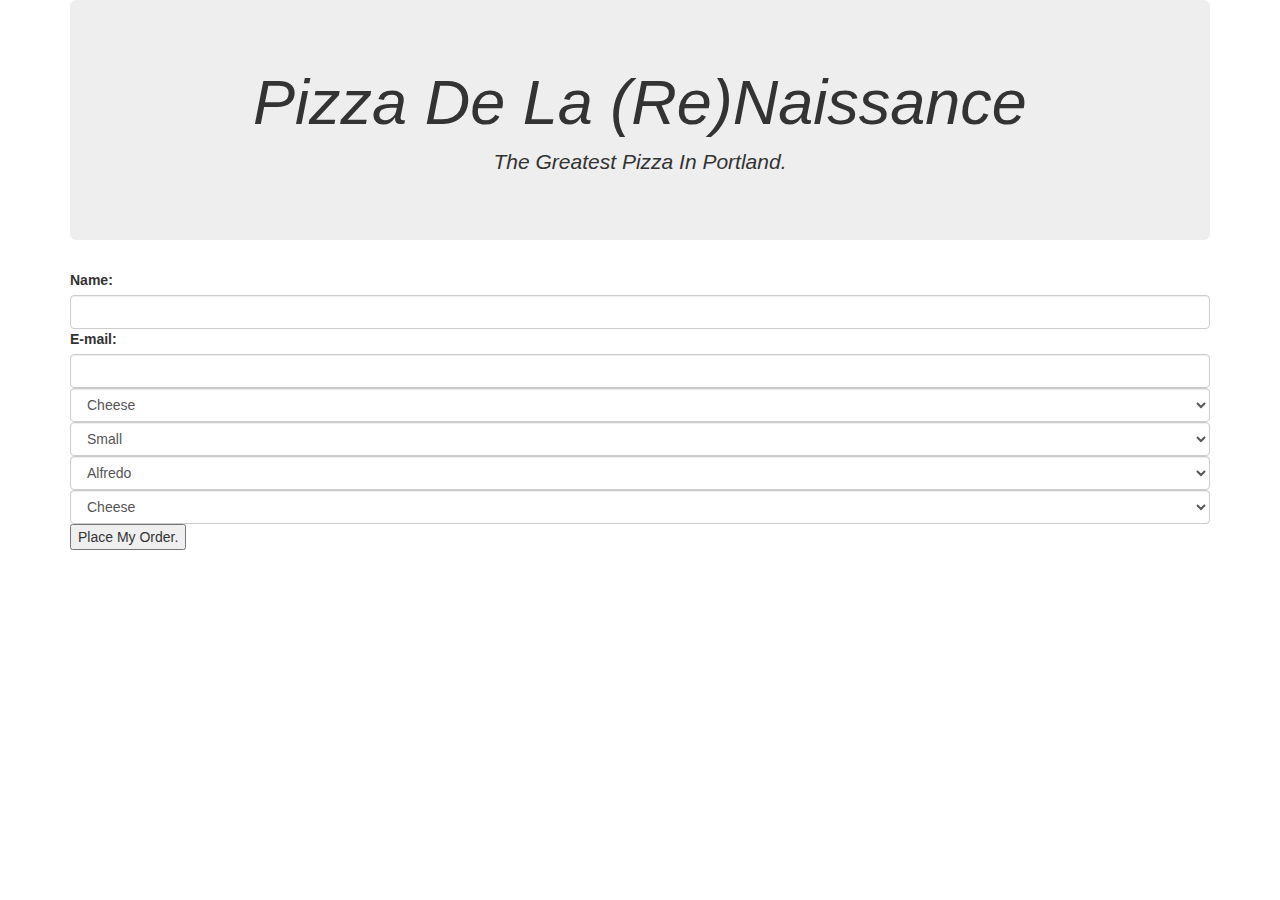
==== index.html @ 75bed1b8 "add all of the pages, initial commit" ====
<!DOCTYPE html>
<html>
  <head>
    <meta charset="utf-8">
    <link href="css/bootstrap.css" rel="stylesheet" type="text/css">
    <link href="css/styles.css" rel="stylesheet" type="text/css">
    <script src="js/jquery-3.1.1.js"></script>
    <script src="js/scripts.js"></script>
    <title>Pizza</title>
  </head>
  <body>
    <div class="container">
      <div class="jumbotron">
        <h1>Pizza De La (Re)Naissance</h1>
        <p>The Greatest Pizza In Portland.</p>
      </div>
      <form>
        <label for="name">Name:</label>
        <input id="name" class="form-control">

        <label for="email">E-mail:</label>
        <input id="email" class="form-control">

        <select class="form-control" id="toppings">
          <option>Cheese</option>
          <option>Pepperoni</option>
          <option>Artichoke</option>
          <option>A</option>
          <option></option>
          <option></option>
          <option></option>
        </select>

        <select class="form-control" id="size">
          <option value="small">Small</option>
          <option value="medium">Medium</option>
          <option value="large">Large</option>
          <option value="xl">X-Large</option>
        </select>

        <select class="form-control" id="Sauces">
          <option value ="alfredo">Alfredo</option>
          <option value="bbq">BBQ</option>
          <option value="ranch">Ranch</option>
          <option value="tomato">Tomato</option>
          <option value="blueCheese">Blue Cheese</option>
        </select>

        <select class="form-control" id="toppings">
          <option>Cheese</option>
          <option>Pepperoni</option>
          <option>Artichoke</option>
          <option>A</option>
          <option></option>
          <option></option>
          <option></option>
        </select>

        <button type="btn-success">Place My Order.</button>
      </form>
    </div>

  </body>
</html>
---- css/styles.css ----
.jumbotron {
  text-align: center;
  font-style: italic;
}
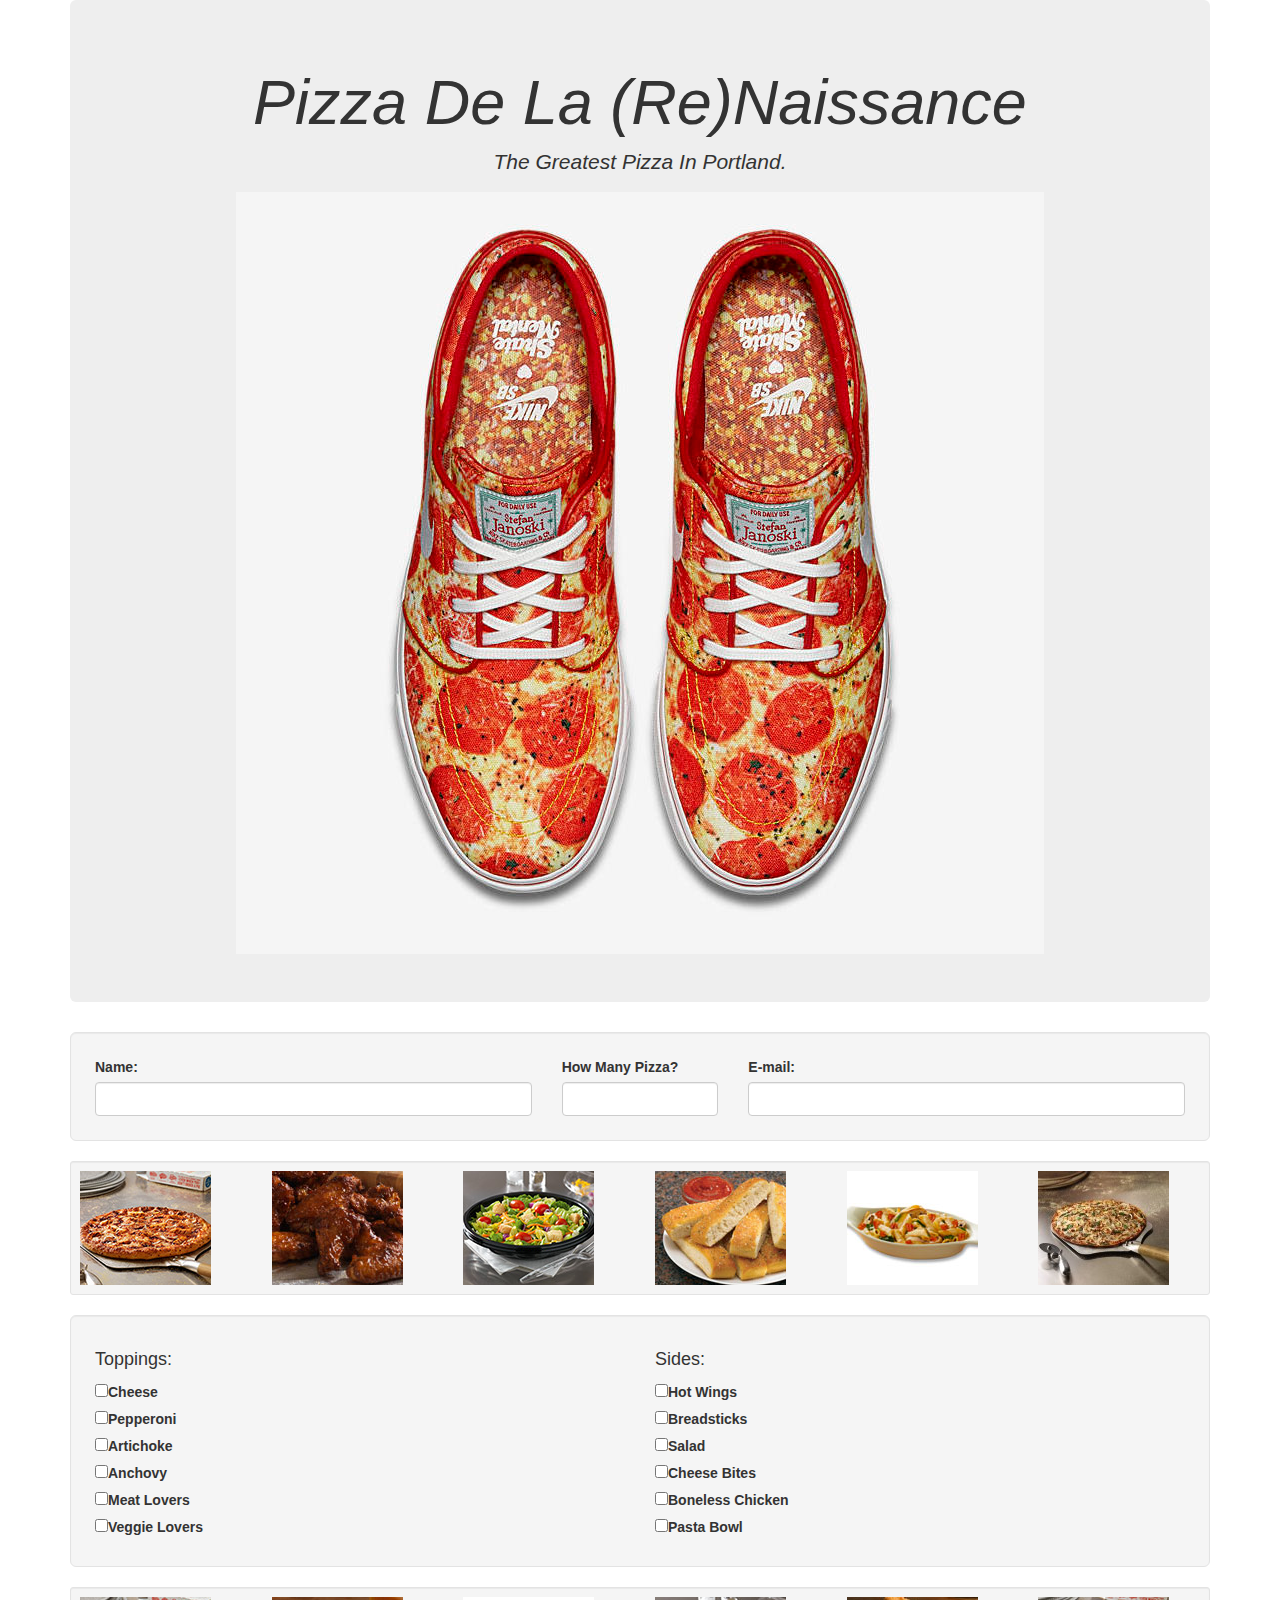
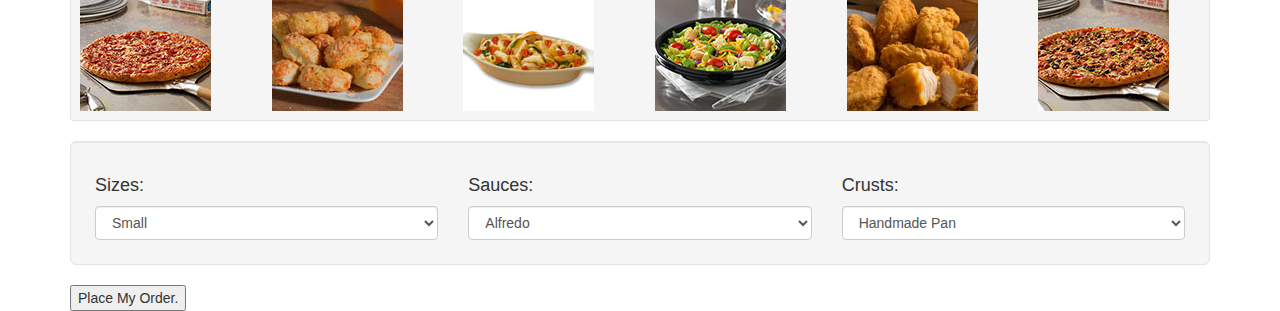
==== commit 7e636b8c: "add additional styling, 3 wells along with ten pictures." ====
--- a/index.html
+++ b/index.html
@@ -13,48 +13,140 @@
       <div class="jumbotron">
         <h1>Pizza De La (Re)Naissance</h1>
         <p>The Greatest Pizza In Portland.</p>
+        <img src="img/pshoes.jpg" alt="" />
       </div>
       <form>
-        <label for="name">Name:</label>
-        <input id="name" class="form-control">
 
-        <label for="email">E-mail:</label>
-        <input id="email" class="form-control">
+        <div class="well well-lg">
+          <div class="row">
+            <div class="col-md-5">
+              <label for="name">Name:</label>
+              <input id="name" class="form-control">
+            </div>
+            <div class="col-md-2">
+              <label for="quantity">How Many Pizza?</label>
+              <input id="quantity" class="form-control">
+            </div>
+            <div class="col-md-5">
+              <label for="email">E-mail:</label>
+              <input id="email" class="form-control">
+            </div>
+          </div>
+        </div>
 
-        <select class="form-control" id="toppings">
-          <option>Cheese</option>
-          <option>Pepperoni</option>
-          <option>Artichoke</option>
-          <option>A</option>
-          <option></option>
-          <option></option>
-          <option></option>
-        </select>
+        <div class="well well-sm">
+          <div class="row">
+            <div class="col-md-2">
+              <img src="img/pizza3.jpg" alt="" />
+            </div>
+            <div class="col-md-2">
+              <img src="img/wings.jpg" alt="" />
+            </div>
+            <div class="col-md-2">
+              <img src="img/salad.jpg" alt="" />
+            </div>
+            <div class="col-md-2">
+              <img src="img/sticks.jpg" alt="" />
+            </div>
+            <div class="col-md-2">
+              <img src="img/pasta.jpg" alt="" />
+            </div>
+            <div class="col-md-2">
+              <img src="img/pizza4.jpg" alt="" />
+            </div>
+          </div>
+        </div>
 
-        <select class="form-control" id="size">
-          <option value="small">Small</option>
-          <option value="medium">Medium</option>
-          <option value="large">Large</option>
-          <option value="xl">X-Large</option>
-        </select>
 
-        <select class="form-control" id="Sauces">
-          <option value ="alfredo">Alfredo</option>
-          <option value="bbq">BBQ</option>
-          <option value="ranch">Ranch</option>
-          <option value="tomato">Tomato</option>
-          <option value="blueCheese">Blue Cheese</option>
-        </select>
+        <div class="well well-lg">
+          <div class="row">
+            <div class="col-md-6">
+              <div>
+                <h4>Toppings:</h4>
+                  <label><input name="" type="checkbox" value="">Cheese</label><br>
+                  <label><input name="" type="checkbox" value="">Pepperoni</label><br>
+                  <label><input name="" type="checkbox" value="">Artichoke</label><br>
+                  <label><input name="" type="checkbox" value="">Anchovy</label><br>
+                  <label><input name="" type="checkbox" value="">Meat Lovers</label><br>
+                  <label><input name="" type="checkbox" value="">Veggie Lovers</label><br>
+              </div>
+            </div>
+              <div class="col-md-6">
+                <div>
+                  <h4>Sides:</h4>
+                  <label><input name="" type="checkbox" value="">Hot Wings</label><br>
+                  <label><input name="" type="checkbox" value="">Breadsticks</label><br>
+                  <label><input name="" type="checkbox" value="">Salad</label><br>
+                  <label><input name="" type="checkbox" value="">Cheese Bites</label><br>
+                  <label><input name="" type="checkbox" value="">Boneless Chicken</label><br>
+                  <label><input name="" type="checkbox" value="">Pasta Bowl</label><br>
+                </div>
+              </div>
+            </div>
+          </div>
 
-        <select class="form-control" id="toppings">
-          <option>Cheese</option>
-          <option>Pepperoni</option>
-          <option>Artichoke</option>
-          <option>A</option>
-          <option></option>
-          <option></option>
-          <option></option>
-        </select>
+          <div class="well well-sm">
+            <div class="row">
+              <div class="col-md-2">
+                <img src="img/pizza1.jpg" alt="" />
+              </div>
+              <div class="col-md-2">
+                <img src="img/bites.jpg" alt="" />
+              </div>
+              <div class="col-md-2">
+                <img src="img/pasta.jpg" alt="" />
+              </div>
+              <div class="col-md-2">
+                <img src="img/salad.jpg" alt="" />
+              </div>
+              <div class="col-md-2">
+                <img src="img/boneless.jpg" alt="" />
+              </div>
+              <div class="col-md-2">
+                <img src="img/pizza2.jpg" alt="" />
+            </div>
+          </div>
+        </div>
+
+          <div class="well well-lg">
+            <div class="row">
+              <div class="col-md-4">
+                <div>
+                  <h4>Sizes:</h4>
+                  <select class="form-control" id="size">
+                    <option value="small">Small</option>
+                    <option value="medium">Medium</option>
+                    <option value="large">Large</option>
+                    <option value="xl">X-Large</option>
+                  </select>
+                </div>
+              </div>
+
+              <div class="col-md-4">
+                <div>
+                  <h4>Sauces:</h4>
+                  <select class="form-control" id="sauce">
+                    <option value ="alfredo">Alfredo</option>
+                    <option value="bbq">BBQ</option>
+                    <option value="ranch">Ranch</option>
+                    <option value="tomato">Tomato</option>
+                  </select>
+                </div>
+              </div>
+
+              <div class="col-md-4">
+                <div>
+                  <h4>Crusts:</h4>
+                  <select class="form-control" id="crust">
+                    <option value="pan">Handmade Pan</option>
+                    <option value="thin">Crunchy Thin Crust</option>
+                    <option value="brooklyn">Brooklyn Style</option>
+                    <option value="free">Glutten Free Crust</option>
+                  </select>
+                </div>
+              </div>
+            </div>
+          </div>
 
         <button type="btn-success">Place My Order.</button>
       </form>
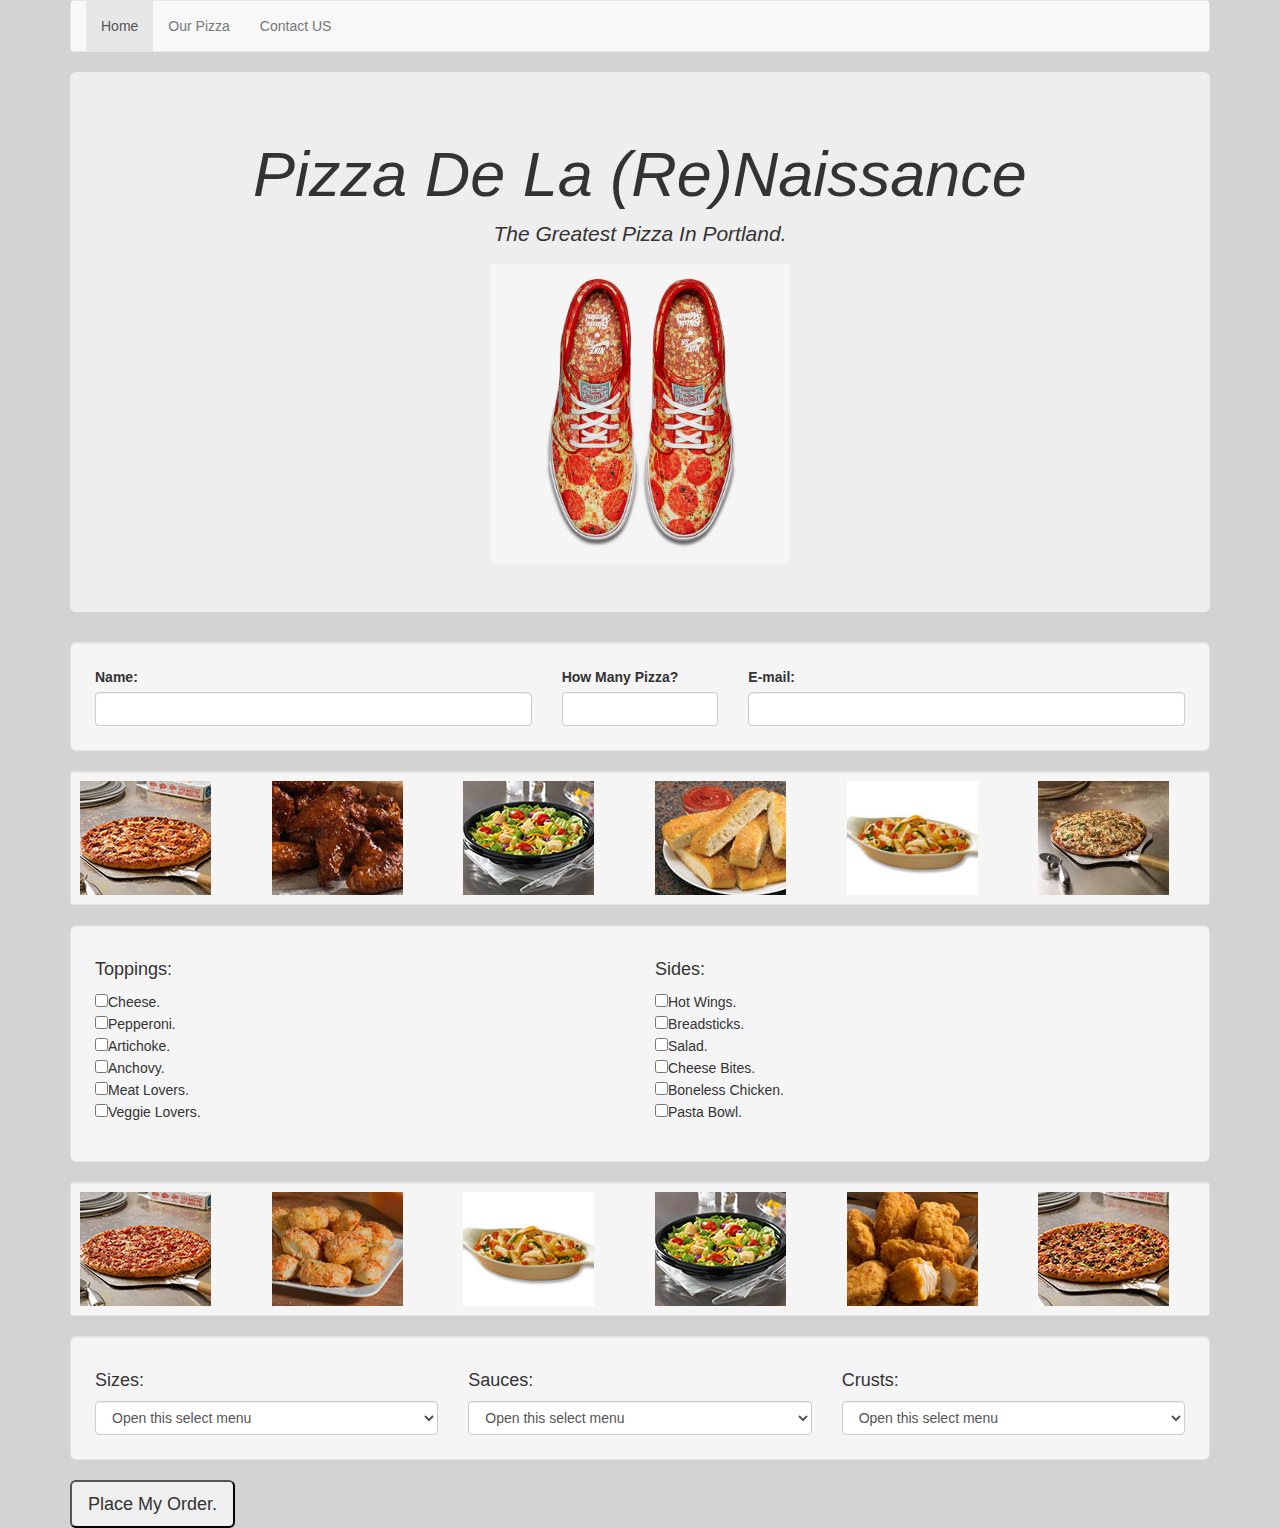
==== commit 9b3aeadc: "add javascript along with result section in the html page" ====
--- a/index.html
+++ b/index.html
@@ -10,12 +10,24 @@
   </head>
   <body>
     <div class="container">
+
+
+        <nav class="navbar navbar-default">
+          <div class="container-fluid">
+            <ul class="nav navbar-nav">
+              <li class="active"><a href="index.html">Home</a></li>
+              <li><a href="page2.html">Our Pizza</a></li>
+              <li><a href="contact.html">Contact US</a></li>
+            </ul>
+          </div>
+        </nav>
       <div class="jumbotron">
         <h1>Pizza De La (Re)Naissance</h1>
         <p>The Greatest Pizza In Portland.</p>
-        <img src="img/pshoes.jpg" alt="" />
+        <img id="topPic" src="img/pshoes.jpg" alt="" />
       </div>
-      <form>
+
+      <form id="pizza_order">
 
         <div class="well well-lg">
           <div class="row">
@@ -61,25 +73,25 @@
         <div class="well well-lg">
           <div class="row">
             <div class="col-md-6">
-              <div>
+              <div id="top" class="form-group">
                 <h4>Toppings:</h4>
-                  <label><input name="" type="checkbox" value="">Cheese</label><br>
-                  <label><input name="" type="checkbox" value="">Pepperoni</label><br>
-                  <label><input name="" type="checkbox" value="">Artichoke</label><br>
-                  <label><input name="" type="checkbox" value="">Anchovy</label><br>
-                  <label><input name="" type="checkbox" value="">Meat Lovers</label><br>
-                  <label><input name="" type="checkbox" value="">Veggie Lovers</label><br>
+                  <input name="topop" type="checkbox" value="cheese">Cheese.<br>
+                  <input name="topop" type="checkbox" value="pepperoni">Pepperoni.<br>
+                  <input name="topop" type="checkbox" value="artichoke">Artichoke.<br>
+                  <input name="topop" type="checkbox" value="anchovy">Anchovy.<br>
+                  <input name="topop" type="checkbox" value="meat">Meat Lovers.<br>
+                  <input name="topop" type="checkbox" value="veggie">Veggie Lovers.<br>
               </div>
             </div>
               <div class="col-md-6">
-                <div>
+                <div id="side" class="form-group">
                   <h4>Sides:</h4>
-                  <label><input name="" type="checkbox" value="">Hot Wings</label><br>
-                  <label><input name="" type="checkbox" value="">Breadsticks</label><br>
-                  <label><input name="" type="checkbox" value="">Salad</label><br>
-                  <label><input name="" type="checkbox" value="">Cheese Bites</label><br>
-                  <label><input name="" type="checkbox" value="">Boneless Chicken</label><br>
-                  <label><input name="" type="checkbox" value="">Pasta Bowl</label><br>
+                  <input name="sideop" type="checkbox" value="wings">Hot Wings.<br>
+                  <input name="sideop" type="checkbox" value="bread">Breadsticks.<br>
+                  <input name="sideop" type="checkbox" value="salad">Salad.<br>
+                  <input name="sideop" type="checkbox" value="bites">Cheese Bites.<br>
+                  <input name="sideop" type="checkbox" value="chicken">Boneless Chicken.<br>
+                  <input name="sideop" type="checkbox" value="pasta">Pasta Bowl.<br>
                 </div>
               </div>
             </div>
@@ -114,9 +126,10 @@
                 <div>
                   <h4>Sizes:</h4>
                   <select class="form-control" id="size">
-                    <option value="small">Small</option>
-                    <option value="medium">Medium</option>
-                    <option value="large">Large</option>
+                    <option selected>Open this select menu</option>
+                    <option value="sm">Small</option>
+                    <option value="md">Medium</option>
+                    <option value="lg">Large</option>
                     <option value="xl">X-Large</option>
                   </select>
                 </div>
@@ -126,6 +139,7 @@
                 <div>
                   <h4>Sauces:</h4>
                   <select class="form-control" id="sauce">
+                    <option selected>Open this select menu</option>
                     <option value ="alfredo">Alfredo</option>
                     <option value="bbq">BBQ</option>
                     <option value="ranch">Ranch</option>
@@ -138,6 +152,7 @@
                 <div>
                   <h4>Crusts:</h4>
                   <select class="form-control" id="crust">
+                    <option selected>Open this select menu</option>
                     <option value="pan">Handmade Pan</option>
                     <option value="thin">Crunchy Thin Crust</option>
                     <option value="brooklyn">Brooklyn Style</option>
@@ -148,8 +163,18 @@
             </div>
           </div>
 
-        <button type="btn-success">Place My Order.</button>
+        <button type="submit" class="btn-lg">Place My Order.</button>
       </form>
+
+      <div id="receipt">
+        <h4>Thank You <span id="userName2"></span></h4>
+        <span id="textInput">
+          <p>Here is an overview of your order</p>
+          <ul id="list"></ul>
+          <p>Your total is: <span id="finalTotal"></span></p>
+        </span>
+      </div>
+
     </div>
 
   </body>
--- a/css/styles.css
+++ b/css/styles.css
@@ -1,4 +1,17 @@
+#receipt {
+  display: none;
+}
+
 .jumbotron {
   text-align: center;
   font-style: italic;
 }
+
+#topPic {
+  width:300px;
+  height: 300px;
+}
+
+body {
+  background-color: lightgray;
+}
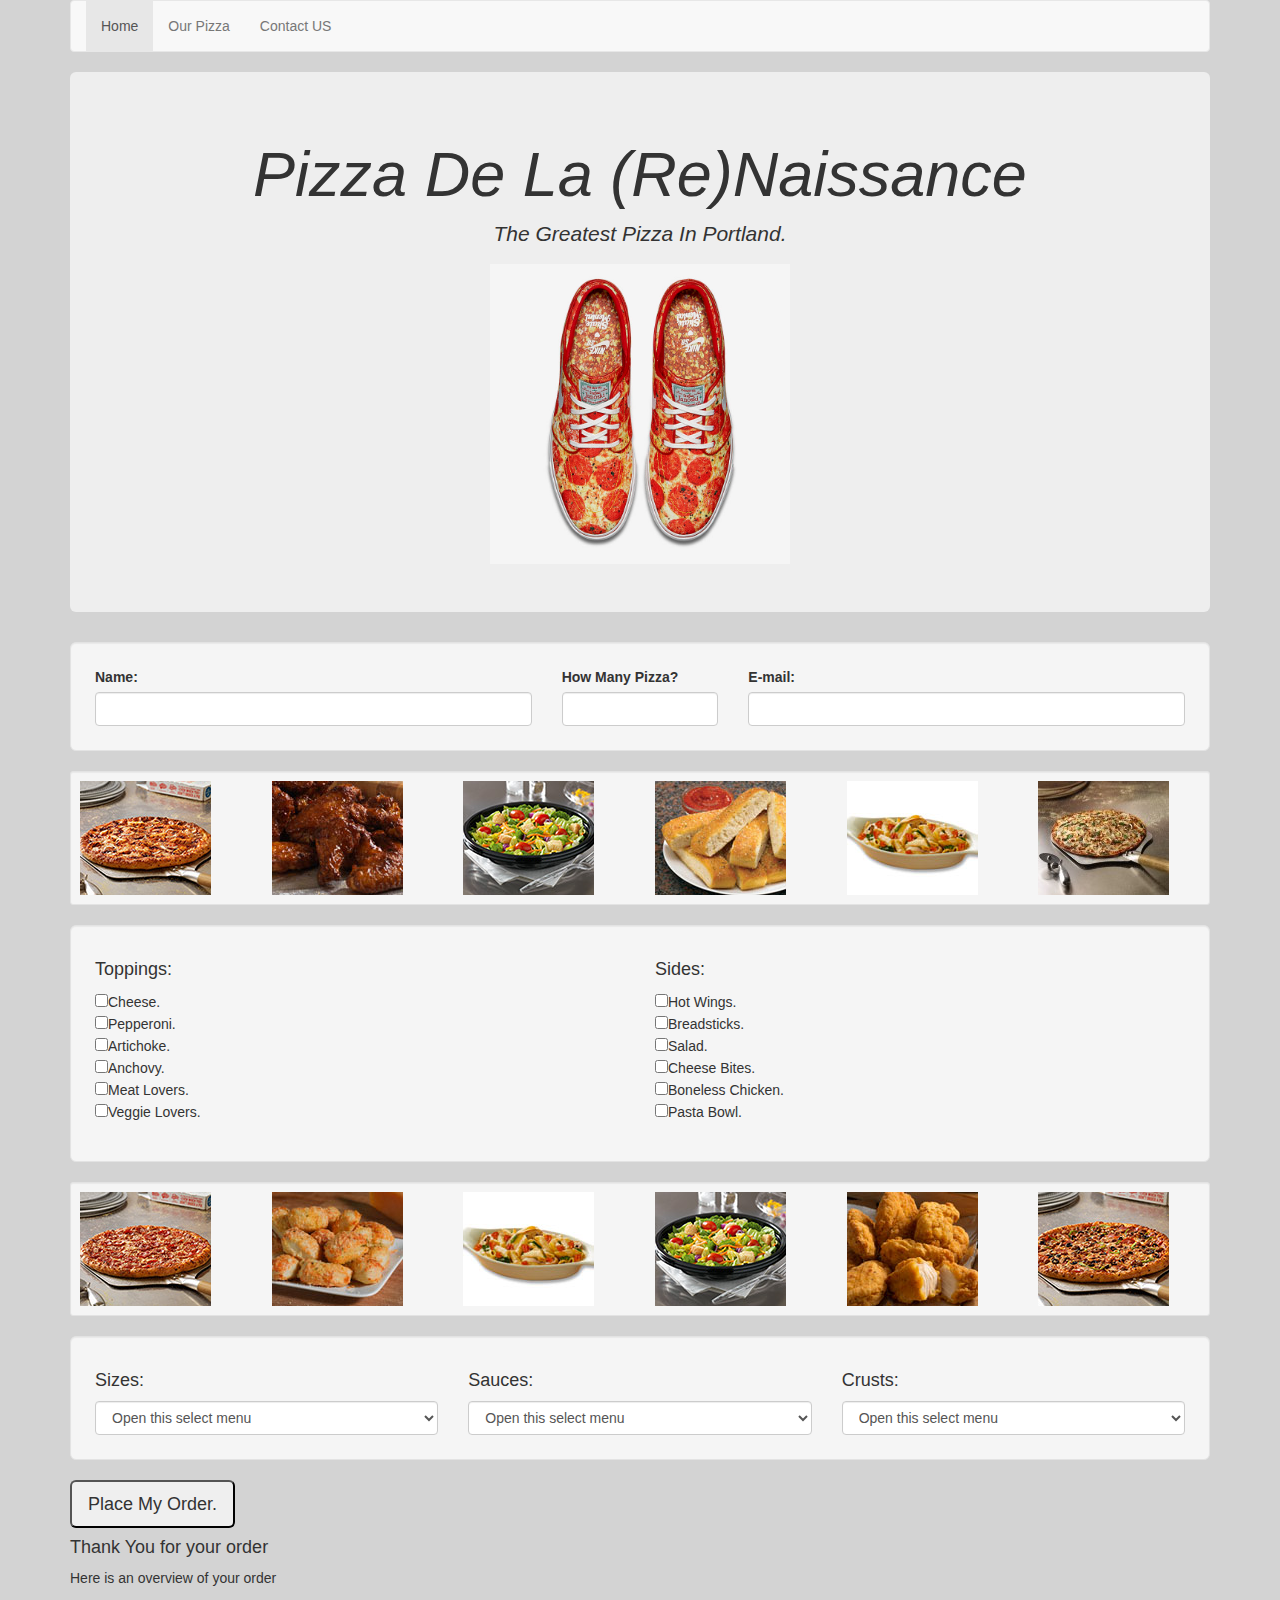
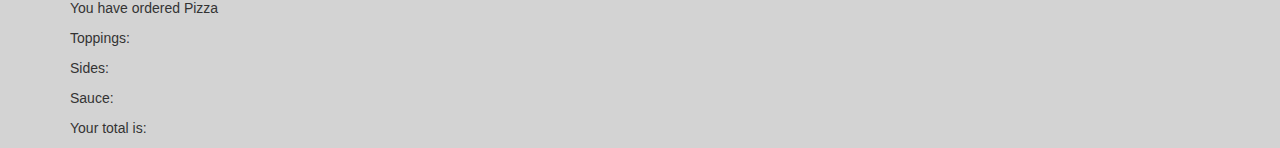
==== commit 5381b673: "add last codes of javascript" ====
--- a/index.html
+++ b/index.html
@@ -167,12 +167,16 @@
       </form>
 
       <div id="receipt">
-        <h4>Thank You <span id="userName2"></span></h4>
-        <span id="textInput">
+        <h4>Thank You for your order <span id="userName2"></span></h4>
           <p>Here is an overview of your order</p>
+          <p>You have ordered <span id="combien"></span> <span id="userSize"></span> Pizza</p>
+          <p>Toppings:</p>
           <ul id="list"></ul>
+          <p>Sides:</p>
+          <ul id="list1"></ul>
+          <p>Sauce:</p>
+          <ul id="list2"></ul>
           <p>Your total is: <span id="finalTotal"></span></p>
-        </span>
       </div>
 
     </div>
--- a/css/styles.css
+++ b/css/styles.css
@@ -1,6 +1,4 @@
-#receipt {
-  display: none;
-}
+
 
 .jumbotron {
   text-align: center;
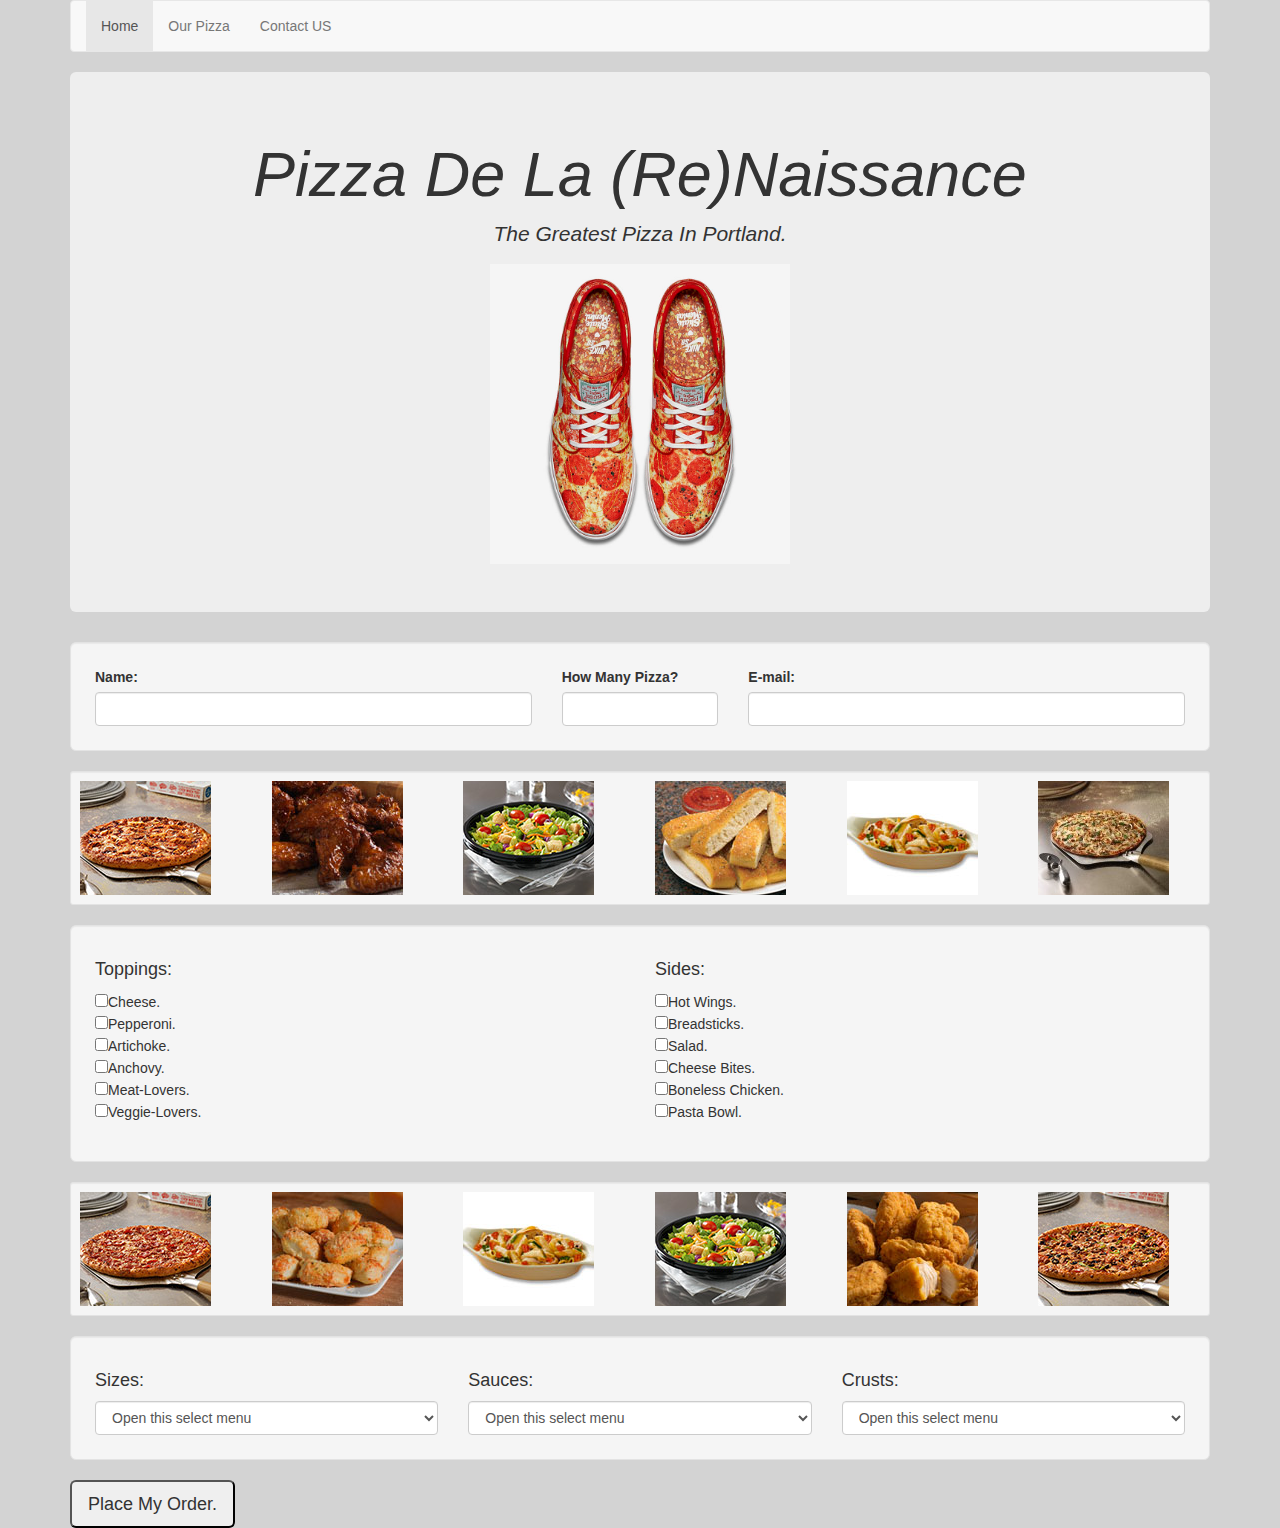
==== commit 0453f049: "add final interactivity in js file, final commit" ====
--- a/index.html
+++ b/index.html
@@ -75,23 +75,23 @@
             <div class="col-md-6">
               <div id="top" class="form-group">
                 <h4>Toppings:</h4>
-                  <input name="topop" type="checkbox" value="cheese">Cheese.<br>
-                  <input name="topop" type="checkbox" value="pepperoni">Pepperoni.<br>
-                  <input name="topop" type="checkbox" value="artichoke">Artichoke.<br>
-                  <input name="topop" type="checkbox" value="anchovy">Anchovy.<br>
-                  <input name="topop" type="checkbox" value="meat">Meat Lovers.<br>
-                  <input name="topop" type="checkbox" value="veggie">Veggie Lovers.<br>
+                  <input name="topop" type="checkbox" value="Cheese">Cheese.<br>
+                  <input name="topop" type="checkbox" value="Pepperoni">Pepperoni.<br>
+                  <input name="topop" type="checkbox" value="Artichoke">Artichoke.<br>
+                  <input name="topop" type="checkbox" value="Anchovy">Anchovy.<br>
+                  <input name="topop" type="checkbox" value="Meat Lovers">Meat-Lovers.<br>
+                  <input name="topop" type="checkbox" value="Veggie Lovers">Veggie-Lovers.<br>
               </div>
             </div>
               <div class="col-md-6">
                 <div id="side" class="form-group">
                   <h4>Sides:</h4>
-                  <input name="sideop" type="checkbox" value="wings">Hot Wings.<br>
-                  <input name="sideop" type="checkbox" value="bread">Breadsticks.<br>
+                  <input name="sideop" type="checkbox" value="Hot wings">Hot Wings.<br>
+                  <input name="sideop" type="checkbox" value="Breadsticks">Breadsticks.<br>
                   <input name="sideop" type="checkbox" value="salad">Salad.<br>
-                  <input name="sideop" type="checkbox" value="bites">Cheese Bites.<br>
-                  <input name="sideop" type="checkbox" value="chicken">Boneless Chicken.<br>
-                  <input name="sideop" type="checkbox" value="pasta">Pasta Bowl.<br>
+                  <input name="sideop" type="checkbox" value="Cheese Bites">Cheese Bites.<br>
+                  <input name="sideop" type="checkbox" value="Boneless Chicken">Boneless Chicken.<br>
+                  <input name="sideop" type="checkbox" value="Pasta Bowl">Pasta Bowl.<br>
                 </div>
               </div>
             </div>
@@ -127,10 +127,10 @@
                   <h4>Sizes:</h4>
                   <select class="form-control" id="size">
                     <option selected>Open this select menu</option>
-                    <option value="sm">Small</option>
-                    <option value="md">Medium</option>
-                    <option value="lg">Large</option>
-                    <option value="xl">X-Large</option>
+                    <option value="small">Small</option>
+                    <option value="medium">Medium</option>
+                    <option value="large">Large</option>
+                    <option value="Extra large">X-Large</option>
                   </select>
                 </div>
               </div>
@@ -170,13 +170,14 @@
         <h4>Thank You for your order <span id="userName2"></span></h4>
           <p>Here is an overview of your order</p>
           <p>You have ordered <span id="combien"></span> <span id="userSize"></span> Pizza</p>
-          <p>Toppings:</p>
+          <strong><p>Toppings ($1 each):</p></strong>
           <ul id="list"></ul>
-          <p>Sides:</p>
+          <strong><p>Sides($2 each):</p></strong>
           <ul id="list1"></ul>
-          <p>Sauce:</p>
+          <Strong><p>Sauce (Free):</p></strong>
           <ul id="list2"></ul>
-          <p>Your total is: <span id="finalTotal"></span></p>
+          <strong><p>Your total is: <span id="finalTotal"></span></p></strong>
+          <p>Thank you and see you again.</p>
       </div>
 
     </div>
--- a/css/styles.css
+++ b/css/styles.css
@@ -1,5 +1,10 @@
+#receipt {
+  display: none;
+}
 
-
+#receipt h4 {
+  text-align:center;
+}
 .jumbotron {
   text-align: center;
   font-style: italic;
